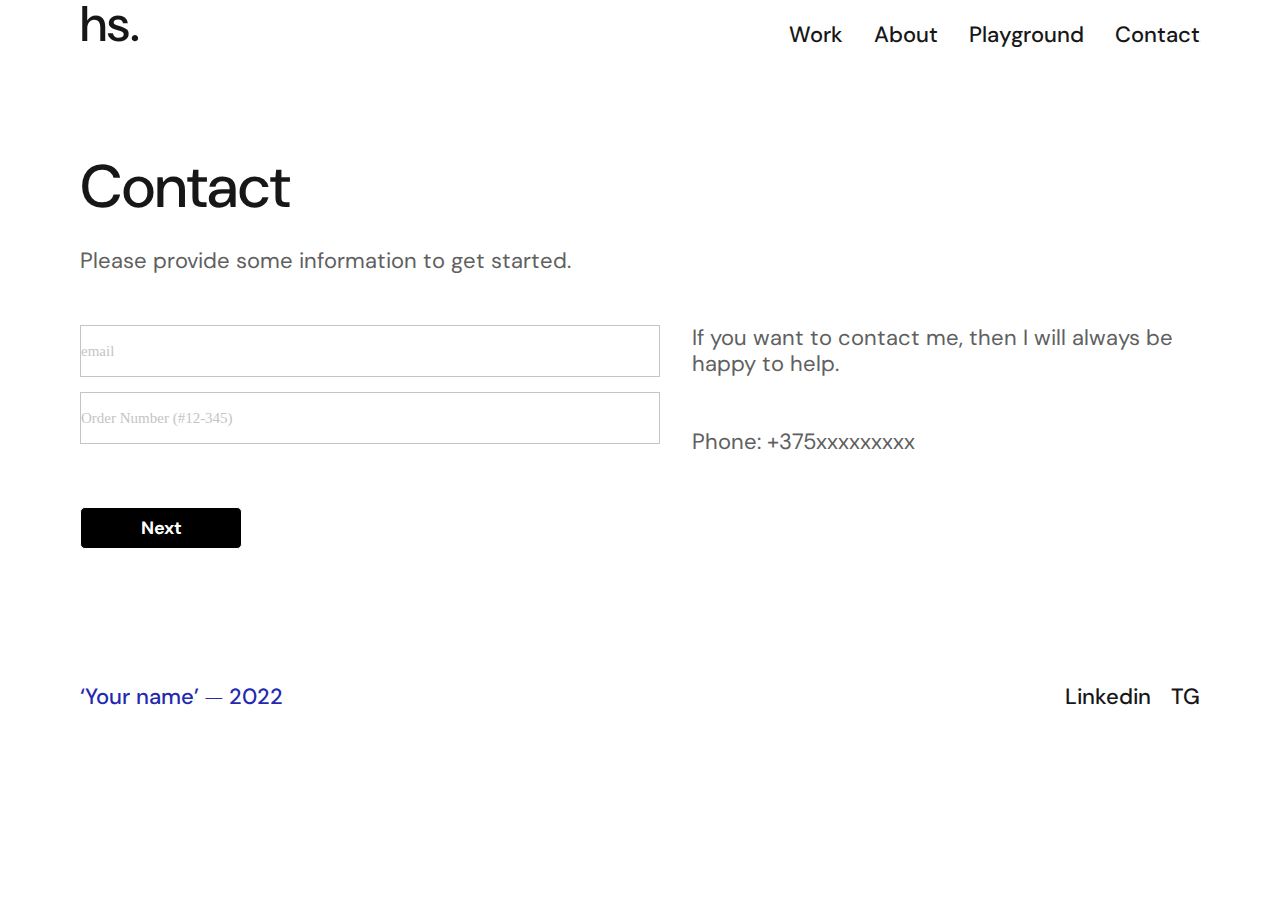
==== index2.html @ 4d64429c "html" ====
<!DOCTYPE html>
<html lang="en">

<head>
    <meta charset="UTF-8">
    <meta name="viewport" content="width=device-width, initial-scale=1.0">
    <title>Document</title>
    <link rel="stylesheet" href="style2.css">
    <link rel="preconnect" href="https://fonts.googleapis.com">
<link rel="preconnect" href="https://fonts.gstatic.com" crossorigin>
<link href="https://fonts.googleapis.com/css2?family=DM+Sans:ital,opsz,wght@0,9..40,100..1000;1,9..40,100..1000&display=swap" rel="stylesheet">
</head>

<body>
    <header>
        <h2>hs.</h2>
        <div class="nav">
            <p>Work</p>
            <p>About</p>
            <p>Playground</p>
            <p>Contact</p>
        </div>
    </header>
    <main>

        <h1>Contact</h1>
        <p>Please provide some information to get started.</p>
        <div class="section">
            <div class="inp">
                <input class="up" type="text" placeholder="email">
                <input class="down" type="text" placeholder="Order Number (#12-345)">
            </div>
            <div class="text">
                <p>If you want to contact me, then I will always be happy to help.</p>
                <p>Phone:
                    +375xxxxxxxxx</p>
            </div>
        </div>
        <button>Next</button>
    </main>
    <footer>
        <p class="left">‘Your name’ ⏤ 2022</p>
        <div class="right">
            <p>Linkedin</p>
            <p>TG</p>
        </div>
    </footer>
</body>

</html>
---- style2.css ----
* {
    margin: 0;
    padding: 0;
}

body {
    width: 1120px;
    margin: auto;
    color: #F3F3F3;

}

header {
    display: flex;
    justify-content: space-between;
    align-items: flex-end;

}

header .nav {
    display: flex;
    gap: 31px;
}

header h2 {
    font-family: DM Sans;
    font-weight: 500;
    font-size: 50px;
    line-height: 97%;
    color: #181717;
}

header .nav p {
    font-family: DM Sans;
    font-weight: 500;
    font-size: 22px;
    line-height: 120%;
    color: #181717;
}

main h1 {
    font-family: DM Sans;
    font-weight: 500;
    font-size: 60px;
    line-height: 97%;
    color: #181717;
    margin-top: 109px;
    margin-bottom: 32px;
}

main p {
    font-family: DM Sans;
    font-weight: 400;
    font-size: 22px;
    line-height: 117%;
    color: #606060;
    margin-bottom: 52px;
}

main .section .inp .up {
    display: block;
    width: 578px;
    height: 50px;
    border: 1px solid #C4C4C4;
    margin-bottom: 15px;

}

main .section .inp .down {
    display: block;
    width: 578px;
    height: 50px;
    border: 1px solid #C4C4C4;


}

main .section {
    display: flex;
    justify-content: space-between;
}

input::placeholder {
    font-family: Inter;
    font-weight: 400;
    font-size: 15px;
    color: #C4C4C4;
}

button {
    width: 162px;
    height: 42px;
    border-radius: 5px;
    font-family: DM Sans;
    font-weight: 700;
    font-size: 18px;
    color: #FFFFFF;
    border: 1px solid;
    background-color: #000000;
}

main .text {
    font-family: DM Sans;
    font-weight: 400;
    font-size: 22px;
    color: #606060;
    margin-left: 32px;

}
footer {
    display: flex;
    justify-content: space-between;
    margin-top: 135px;
    padding-bottom: 172px;
}
footer .right{
    display: flex;
    gap: 20px;
    font-family: DM Sans;
font-weight: 500;
font-size: 22px;
line-height: 120%;
color: #181717;
}
footer .left{
    font-family: DM Sans;
font-weight: 500;
font-size: 22px;
line-height: 120%;
color: #2429AF;
}
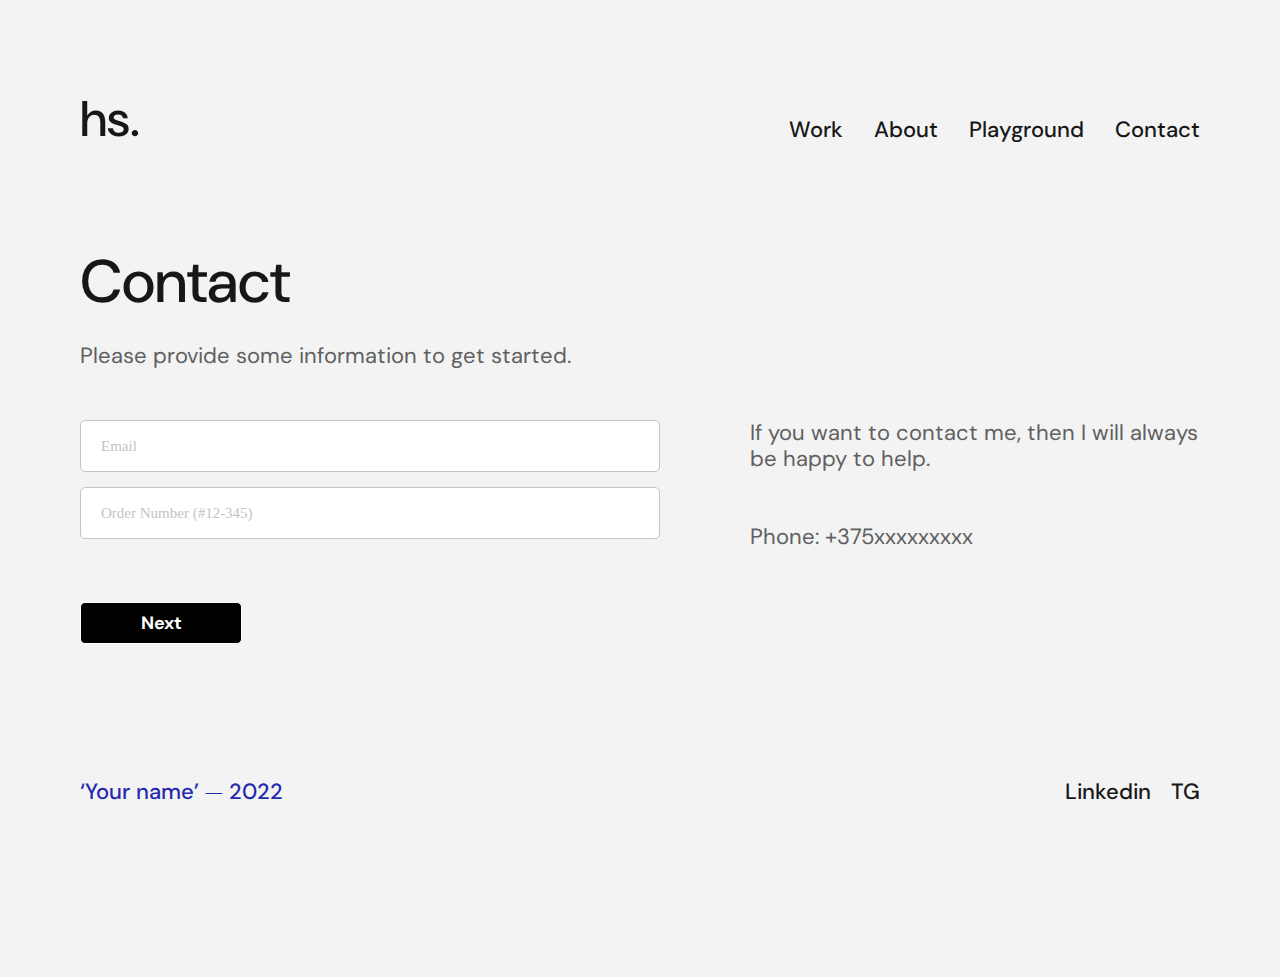
==== commit aa5ab7b7: "formatted" ====
--- a/index2.html
+++ b/index2.html
@@ -4,11 +4,13 @@
 <head>
     <meta charset="UTF-8">
     <meta name="viewport" content="width=device-width, initial-scale=1.0">
-    <title>Document</title>
+    <title>list 3</title>
     <link rel="stylesheet" href="style2.css">
     <link rel="preconnect" href="https://fonts.googleapis.com">
-<link rel="preconnect" href="https://fonts.gstatic.com" crossorigin>
-<link href="https://fonts.googleapis.com/css2?family=DM+Sans:ital,opsz,wght@0,9..40,100..1000;1,9..40,100..1000&display=swap" rel="stylesheet">
+    <link rel="preconnect" href="https://fonts.gstatic.com" crossorigin>
+    <link
+        href="https://fonts.googleapis.com/css2?family=DM+Sans:ital,opsz,wght@0,9..40,100..1000;1,9..40,100..1000&display=swap"
+        rel="stylesheet">
 </head>
 
 <body>
@@ -27,7 +29,7 @@
         <p>Please provide some information to get started.</p>
         <div class="section">
             <div class="inp">
-                <input class="up" type="text" placeholder="email">
+                <input class="up" type="text" placeholder="Email">
                 <input class="down" type="text" placeholder="Order Number (#12-345)">
             </div>
             <div class="text">
--- a/style2.css
+++ b/style2.css
@@ -6,15 +6,14 @@
 body {
     width: 1120px;
     margin: auto;
-    color: #F3F3F3;
-
+    background: #F3F3F3;
 }
 
 header {
     display: flex;
     justify-content: space-between;
     align-items: flex-end;
-
+    margin-top: 95px;
 }
 
 header .nav {
@@ -57,13 +56,17 @@
     margin-bottom: 52px;
 }
 
+main .section input {
+    background: #FFFFFF;
+}
+
 main .section .inp .up {
     display: block;
     width: 578px;
     height: 50px;
     border: 1px solid #C4C4C4;
     margin-bottom: 15px;
-
+    border-radius: 5px;
 }
 
 main .section .inp .down {
@@ -71,8 +74,7 @@
     width: 578px;
     height: 50px;
     border: 1px solid #C4C4C4;
-
-
+    border-radius: 5px;
 }
 
 main .section {
@@ -85,6 +87,7 @@
     font-weight: 400;
     font-size: 15px;
     color: #C4C4C4;
+    padding-left: 20px;
 }
 
 button {
@@ -104,28 +107,30 @@
     font-weight: 400;
     font-size: 22px;
     color: #606060;
-    margin-left: 32px;
+    margin-left: 90px;
+}
 
-}
 footer {
     display: flex;
     justify-content: space-between;
     margin-top: 135px;
     padding-bottom: 172px;
 }
-footer .right{
+
+footer .right {
     display: flex;
     gap: 20px;
     font-family: DM Sans;
-font-weight: 500;
-font-size: 22px;
-line-height: 120%;
-color: #181717;
+    font-weight: 500;
+    font-size: 22px;
+    line-height: 120%;
+    color: #181717;
 }
-footer .left{
+
+footer .left {
     font-family: DM Sans;
-font-weight: 500;
-font-size: 22px;
-line-height: 120%;
-color: #2429AF;
+    font-weight: 500;
+    font-size: 22px;
+    line-height: 120%;
+    color: #2429AF;
 }